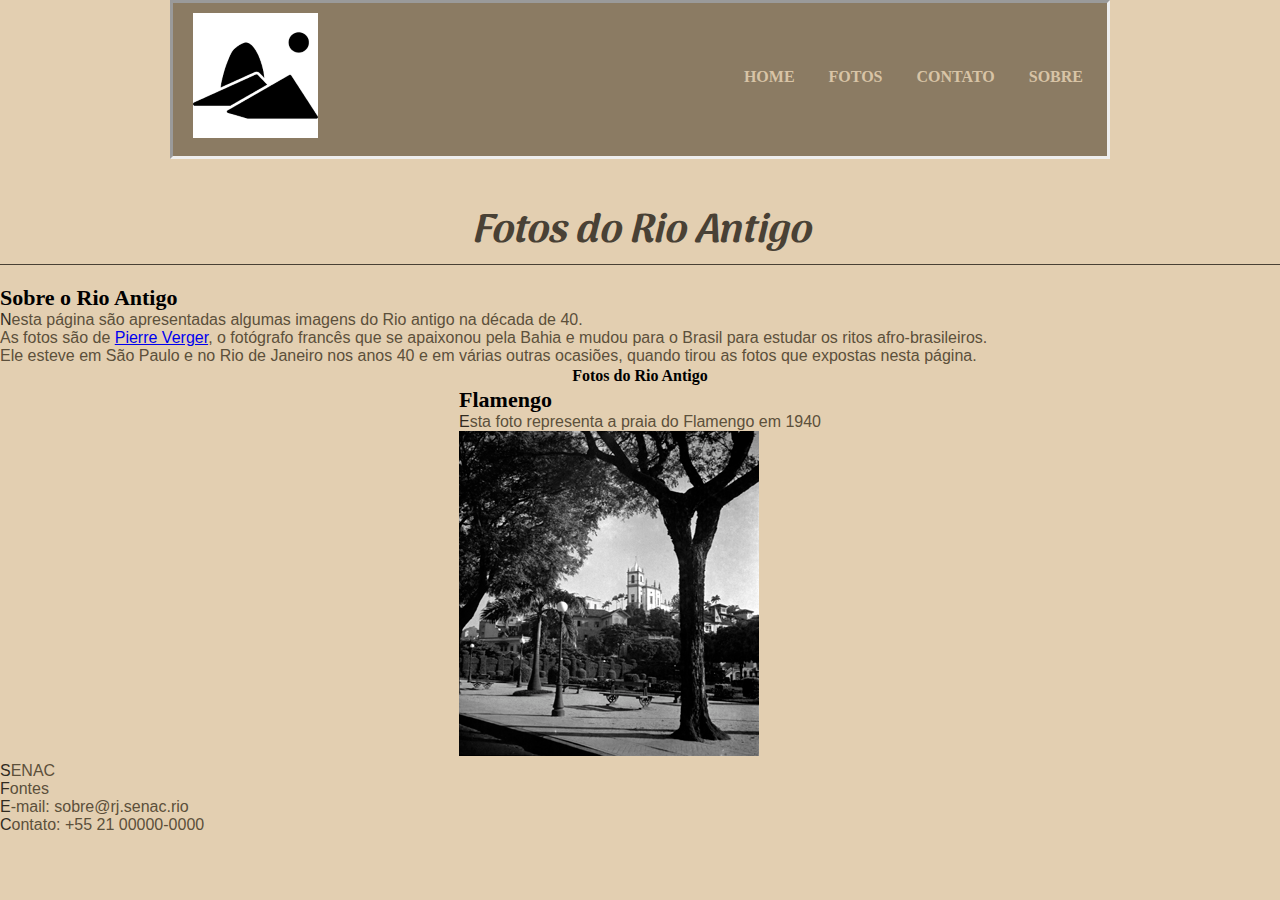
==== fotos.html @ a8a6782a "Fotos do Rio de Janeiro (fotos.html)" ====
<!DOCTYPE html>
<html lang="pt-BR">
<head>
    <meta charset="UTF-8">
    <meta name="viewport" content="width=device-width, initial-scale=1.0">
    <link rel="stylesheet" href="style.css">
    <style>
        body {

            background-color: rgb(227, 207, 177);
        
        }
    </style>

    <title> 
        Histórias do Rio Antigo
    </title>
    <link rel="stylesheet" href="css/style.css">
    <link rel="stylesheet" href="css/menu_logo.css">

    <link rel="shortcut icon" href="img/python_16.png">
</head>

<body>

        <header class="cabecalho">
            <div class="caixa">
                <h1 class="logo">
                    <img src="img/rioicon_125x125.png" alt="Logo do site">
                </h1>
                <nav class="hmenu">
                    <ul>
                        <li><a href="index.html">Home</a></li>
                        <li><a href="fotos.html">Fotos</a></li>
                        <li><a href="contato.html">Contato</a></li>
                        <li><a href="info.html">Sobre</a></li>
                    </ul>
                </nav>
            </div>
        </header>
    <main>

        <div class="titulo-principal">
            <h1> Fotos do Rio Antigo </h1>
        </div>

        <div>
            <h3> Sobre o Rio Antigo</h3>
            <p>Nesta página são apresentadas algumas imagens do Rio antigo na década de 40.<br>
                As fotos são de <a href="https://www.pierreverger.org/" target="_blank">Pierre Verger</a>, o fotógrafo
                francês que se apaixonou pela Bahia e mudou para o Brasil para estudar os ritos afro-brasileiros.<br>Ele
                esteve em São Paulo e no Rio de Janeiro nos anos 40 e em várias outras ocasiões, quando tirou as fotos
                que expostas nesta página.</p>
        </div>
    
        <div>
            <table>
                <thead>
                    <tr>
                        <th colspan="3">Fotos do Rio Antigo</th>
                    </tr>
                </thead>
                <tbody>
                    <tr>
                        <td>
                            <div>
                                <h3>Flamengo</h3>
                                <p>Esta foto representa a praia do Flamengo em 1940</p>
                                <div>
                                    <img src="img/rio-de-janeiro-flamengo-1940.jpg">
                                </div>
                            </div>
                        </td>
                        
                    </tr>
                </tbody>
            </table>
        </div>
    </main>

    <footer> 
        <p>SENAC</p>
        <p>Fontes</p>
        <p>E-mail: sobre@rj.senac.rio</p>
        <p>Contato: +55 21 00000-0000</p>
    </footer>

</body>
</html>
---- css/style.css ----
header{
    border-style:inset
}

p{
    font-family:Verdana, Geneva, Tahoma, sans-serif;
    color: rgb(92, 80, 59);
}

p::first-letter{
    color: rgb(48, 42, 31);
}

#precabralino, #imperial, #republicano, #colonial{
    font-family: 'Franklin Gothic Medium', 'Arial Narrow', Arial, sans-serif;
    color:rgb(105, 79, 58)

}

.curiosidades-pequena {
    font-size: 12px;
}
---- css/menu_logo.css ----
@import url('https://fonts.googleapis.com/css2?family=Roboto:ital,wght@0,100..900;1,100..900&display=swap');
@import url('https://fonts.googleapis.com/css2?family=Arima:wght@100..700&family=Roboto:ital,wght@0,100..900;1,100..900&display=swap');
@import url('https://fonts.googleapis.com/css2?family=Arima:wght@100..700&family=Roboto+Mono:ital,wght@0,100..700;1,100..700&family=Roboto:ital,wght@0,100..900;1,100..900&display=swap');
* {
    margin: 0 auto;
    padding: 0;
    box-sizing: border-box;
}

/* box sizing especifica altura e largura */

.cabecalho {
    background-color:  rgb(139, 123, 99);
    padding: 10px 0;
    width: 940px;
}

.caixa {
    width: 940px;
    position: relative;
    margin: auto;
}

.logo {
    padding-left: 20px;
}

.hmenu {
    position: absolute;
    top: 55px;
    right: 0px;
}

.hmenu ul li {
    display: inline;
    margin: 0 0 0;
}

.hmenu ul li a {
    color: rgb(216, 196, 166);
    text-decoration: none;
    text-transform: uppercase;
    font-weight: bold;
    margin-right: 30px;
}

.hmenu ul li a:hover {
    color: rgb(73, 65, 53);
    border-bottom: 1px solid rgb(216, 196, 166);
}

.titulo-principal {
    font-family: "Arima";
    font-style: italic;
    color: rgb(73, 65, 53);
    margin: 20px 0;
    padding: 20px 0 0 0;
    text-align: center;
    font-size: 20px;
    border-bottom: 1px solid rgb(73, 65, 53);
}

.cabecalho-sessao {
    font-family: Cambria, Cochin, Georgia, Times, 'Times New Roman', serif;
    color: rgb(241, 223, 213);
    margin: 0 0 10px 0
}

.titulo-curiosidades {
    font-family:"Roboto Mono";
    font-style: bold;
    color: rgb(87, 83, 59);
    font-size: 18px;
}

.conteudo-secao {
    padding: 10px 0;
}

.conteudo-secao p {
    padding: 5px 0 5px 0 ; 
    text-align: justify}
    
h3 {
    font-size: 22px;
}
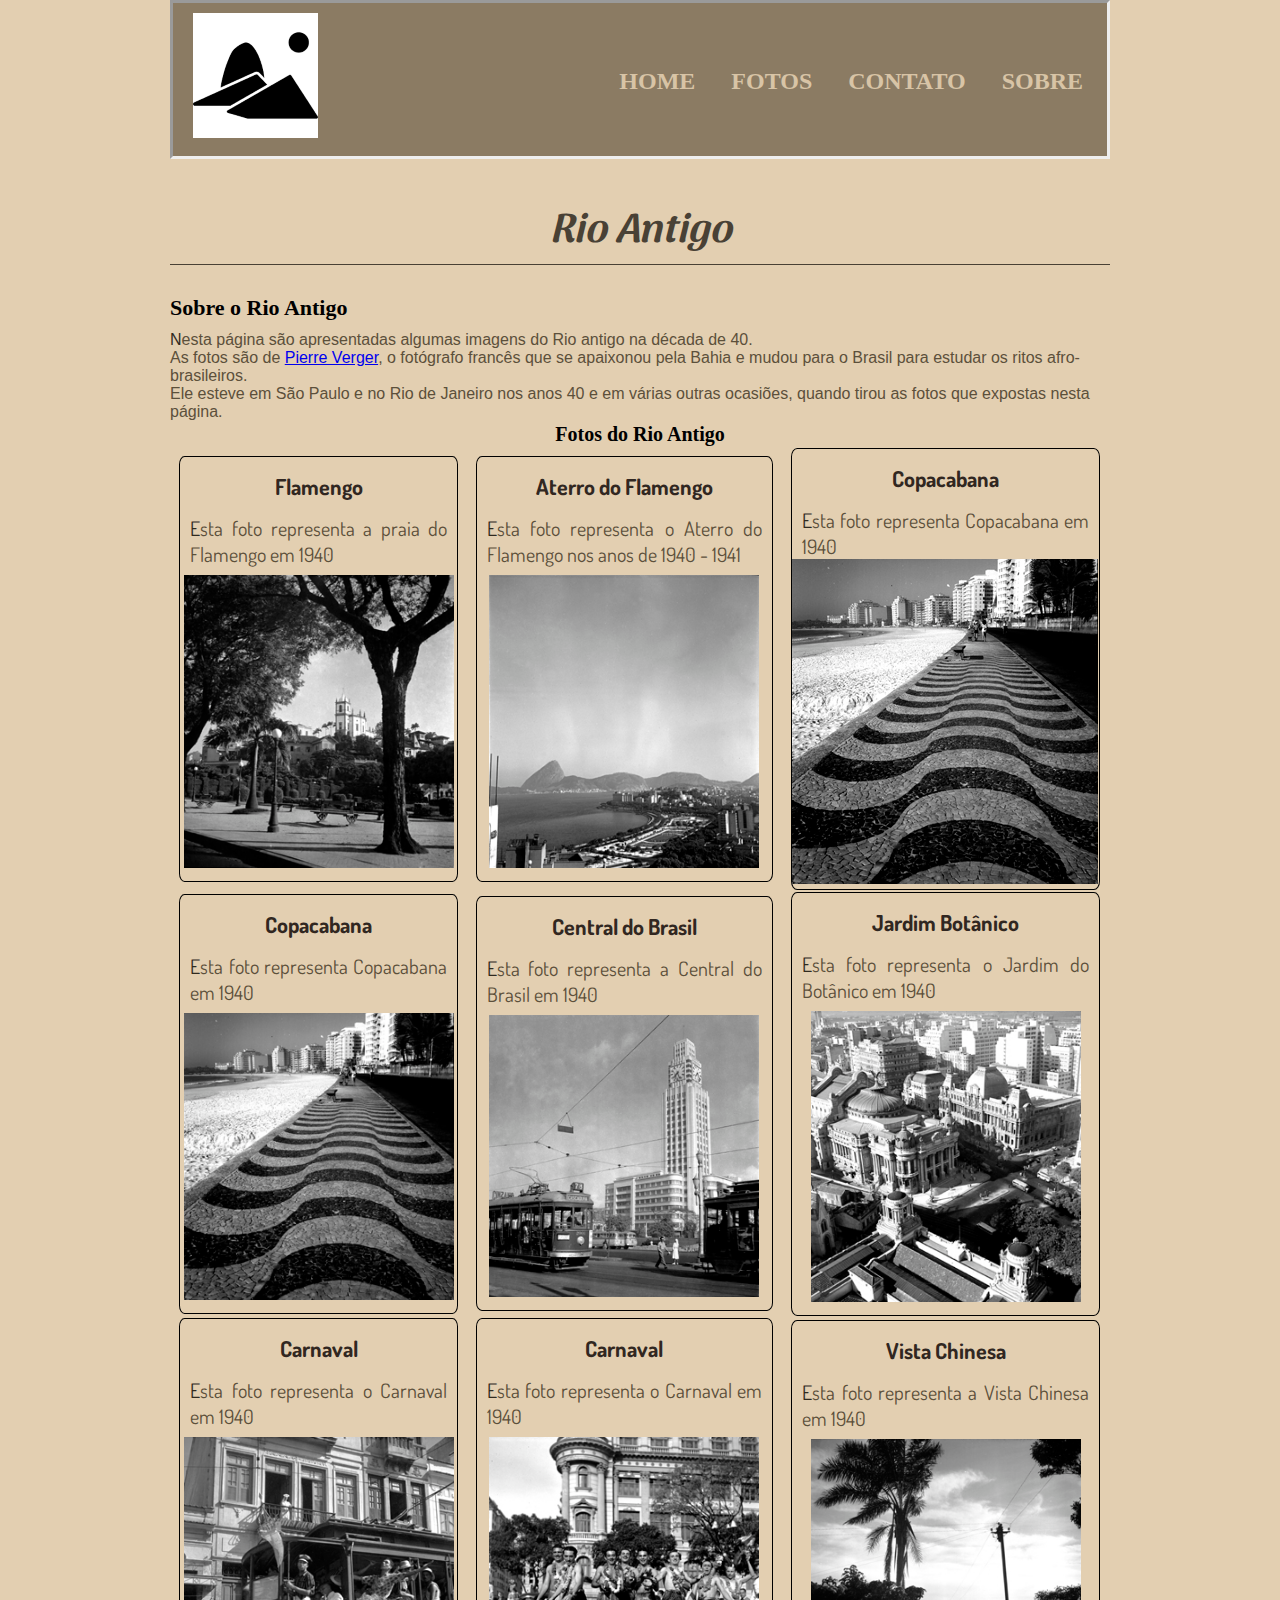
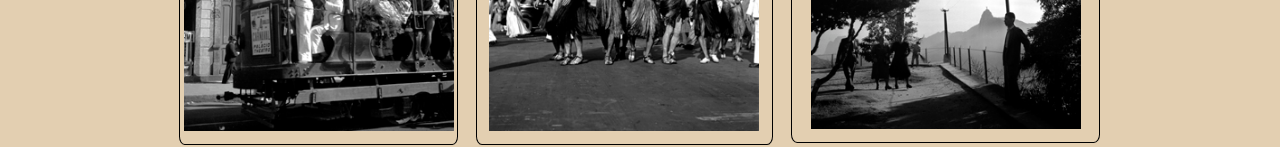
==== commit 78bd444c: "Ajuste da página de fotos" ====
--- a/fotos.html
+++ b/fotos.html
@@ -17,8 +17,11 @@
     </title>
     <link rel="stylesheet" href="css/style.css">
     <link rel="stylesheet" href="css/menu_logo.css">
-
     <link rel="shortcut icon" href="img/python_16.png">
+    <!-- Fonte utilizada nesta página -->
+    <link rel="preconnect" href="https://fonts.googleapis.com">
+<link rel="preconnect" href="https://fonts.gstatic.com" crossorigin>
+<link href="https://fonts.googleapis.com/css2?family=Dosis:wght@200..800&display=swap" rel="stylesheet">
 </head>
 
 <body>
@@ -38,14 +41,14 @@
                 </nav>
             </div>
         </header>
-    <main>
+    <main class="conteudo-principal">
 
         <div class="titulo-principal">
-            <h1> Fotos do Rio Antigo </h1>
+            <h1> Rio Antigo </h1>
         </div>
 
         <div>
-            <h3> Sobre o Rio Antigo</h3>
+            <h3 class="sobre-rio-antigo"> Sobre o Rio Antigo</h3>
             <p>Nesta página são apresentadas algumas imagens do Rio antigo na década de 40.<br>
                 As fotos são de <a href="https://www.pierreverger.org/" target="_blank">Pierre Verger</a>, o fotógrafo
                 francês que se apaixonou pela Bahia e mudou para o Brasil para estudar os ritos afro-brasileiros.<br>Ele
@@ -56,34 +59,98 @@
         <div>
             <table>
                 <thead>
-                    <tr>
+                    <tr class="conteudo-rio-antigo">
                         <th colspan="3">Fotos do Rio Antigo</th>
                     </tr>
                 </thead>
                 <tbody>
                     <tr>
                         <td>
-                            <div>
+                            <div class="conteudo-rio-antigo">
                                 <h3>Flamengo</h3>
                                 <p>Esta foto representa a praia do Flamengo em 1940</p>
-                                <div>
+                                <div class="conteudo-rio-antigo-img">
                                     <img src="img/rio-de-janeiro-flamengo-1940.jpg">
                                 </div>
                             </div>
                         </td>
-                        
-                    </tr>
-                </tbody>
-            </table>
-        </div>
+                        <td>
+                            <div class="conteudo-rio-antigo">
+                                <h3>Aterro do Flamengo</h3>
+                                <p>Esta foto representa o Aterro do Flamengo nos anos de 1940 - 1941</p>
+                                <div class="conteudo-rio-antigo-img">
+                                    <img src="img/aterro-do-flamengo-1940-41.jpg" alt="">
+                                </div>
+                            </div>
+                        </td>
+                        <td>
+                            <div class="conteudo-rio-antigo">
+                                <h3>Copacabana</h3>
+                                <p>Esta foto representa Copacabana em 1940</p>
+                                <div>
+                                    <img src="img/copacabana-1940.jpg">
+                                </div>
+                            </div>
+                        </td>
+                        <tr>
+                            <td>
+                                <div class="conteudo-rio-antigo">
+                                    <h3>Copacabana</h3>
+                                    <p>Esta foto representa Copacabana em 1940</p>
+                                    <div class="conteudo-rio-antigo-img">
+                                        <img src="img/copacabana-1940.jpg">
+                                    </div>
+                                </div>
+                            </td>
+                            <td>
+                                <div class="conteudo-rio-antigo">
+                                    <h3>Central do Brasil</h3>
+                                    <p>Esta foto representa a Central do Brasil em 1940</p>
+                                    <div class="conteudo-rio-antigo-img">
+                                        <img src="img/centra-brasil-1940.jpg">
+                                    </div>
+                                </div>
+                            </td>
+                            <td>
+                                <div class="conteudo-rio-antigo">
+                                    <h3>Jardim Botânico</h3>
+                                    <p>Esta foto representa o Jardim do Botânico em 1940</p>
+                                    <div class="conteudo-rio-antigo-img">
+                                        <img src="img/teatro-municipal-rj-1940.jpg">
+                                    </div>
+                                </div>
+                            </td>
+                        </tr>
+                        <tr>
+                            <td>
+                                <div class="conteudo-rio-antigo">
+                                    <h3>Carnaval</h3>
+                                    <p>Esta foto representa o Carnaval em 1940</p>
+                                    <div class="conteudo-rio-antigo-img">
+                                        <img src="img/carnaval-1940.jpg">
+                                    </div>
+                                </div>
+                            </td>
+                            <td>
+                                <div class="conteudo-rio-antigo">
+                                    <h3>Carnaval</h3>
+                                    <p>Esta foto representa o Carnaval em 1940</p>
+                                    <div class="conteudo-rio-antigo-img">
+                                        <img src="img/carnaval2-1940.jpg">
+                                    </div>
+                                </div>
+                            </td>
+                            <td>
+                                <div class="conteudo-rio-antigo">
+                                    <h3>Vista Chinesa</h3>
+                                    <p>Esta foto representa a Vista Chinesa em 1940</p>
+                                    <div class="conteudo-rio-antigo-img">
+                                        <img src="img/vista-chinesa-1940.jpg">
+                                    </div>
+                                </div>
+                            </td>
+                        </tr>
     </main>
 
-    <footer> 
-        <p>SENAC</p>
-        <p>Fontes</p>
-        <p>E-mail: sobre@rj.senac.rio</p>
-        <p>Contato: +55 21 00000-0000</p>
-    </footer>
-
 </body>
-</html>+</html>
--- a/css/menu_logo.css
+++ b/css/menu_logo.css
@@ -8,6 +8,10 @@
 }
 
 /* box sizing especifica altura e largura */
+
+.conteudo-principal, .rodape-principal {
+    width: 940px;
+}
 
 .cabecalho {
     background-color:  rgb(139, 123, 99);
@@ -29,6 +33,7 @@
     position: absolute;
     top: 55px;
     right: 0px;
+    font-size: 24px;
 }
 
 .hmenu ul li {
@@ -79,8 +84,80 @@
 
 .conteudo-secao p {
     padding: 5px 0 5px 0 ; 
-    text-align: justify}
+    text-align: justify
+}
     
 h3 {
     font-size: 22px;
+}
+
+.sobre-rio-antigo {
+    margin: 20px, 30px 0;
+    padding: 10px 0;
+    box-sizing: content-box;
+    font-style: italic, 'Arima';
+
+}
+
+.sobre-rio-antigo h3 {
+    padding: 10px 0;
+    font-family: italic, 'Arima';
+    font-size: 20px;
+    color: rgb(87, 83, 59);
+}
+
+.sobre-rio-antigo p {
+    text-align: justify;
+}
+
+.conteudo-rio-antigo-cabecalho {
+    font-family: 'Arima', cursive;
+    padding-top: 20px;
+    padding-bottom: 10px;
+    font-size: 20px;
+}
+
+
+.conteudo-rio-antigo-cabecalho th {
+    font-style: italic, "Arima";
+    padding-top: 20px;
+    padding-bottom: 10px;
+    font-size: 28px;
+}
+
+.conteudo-rio-antigo {
+    border: 1px solid;
+    border-radius: 2%;
+    width: 95%;
+    font-size: 20px;
+
+}
+
+.conteudo-rio-antigo:hover {
+    border: 4px solid rgb(73, 65, 53);
+}
+
+.conteudo-rio-antigo h3, .conteudo-rio-antigo p {
+    font-family: 'Dosis', 'sans-serif';
+}
+
+.conteudo-rio-antigo h3 {
+    color:rgb(49, 39, 33);
+    margin: 15px 0;
+    text-align: center;
+}
+
+.conteudo-rio-antigo p {
+    text-align: justify;
+    padding: 0 10px;
+}
+
+.conteudo-rio-antigo-img {
+    align-content: center;
+    margin: 8px 0;
+    text-align: center;
+}
+
+.conteudo-rio-antigo-img img {
+    width: 270px;
 }